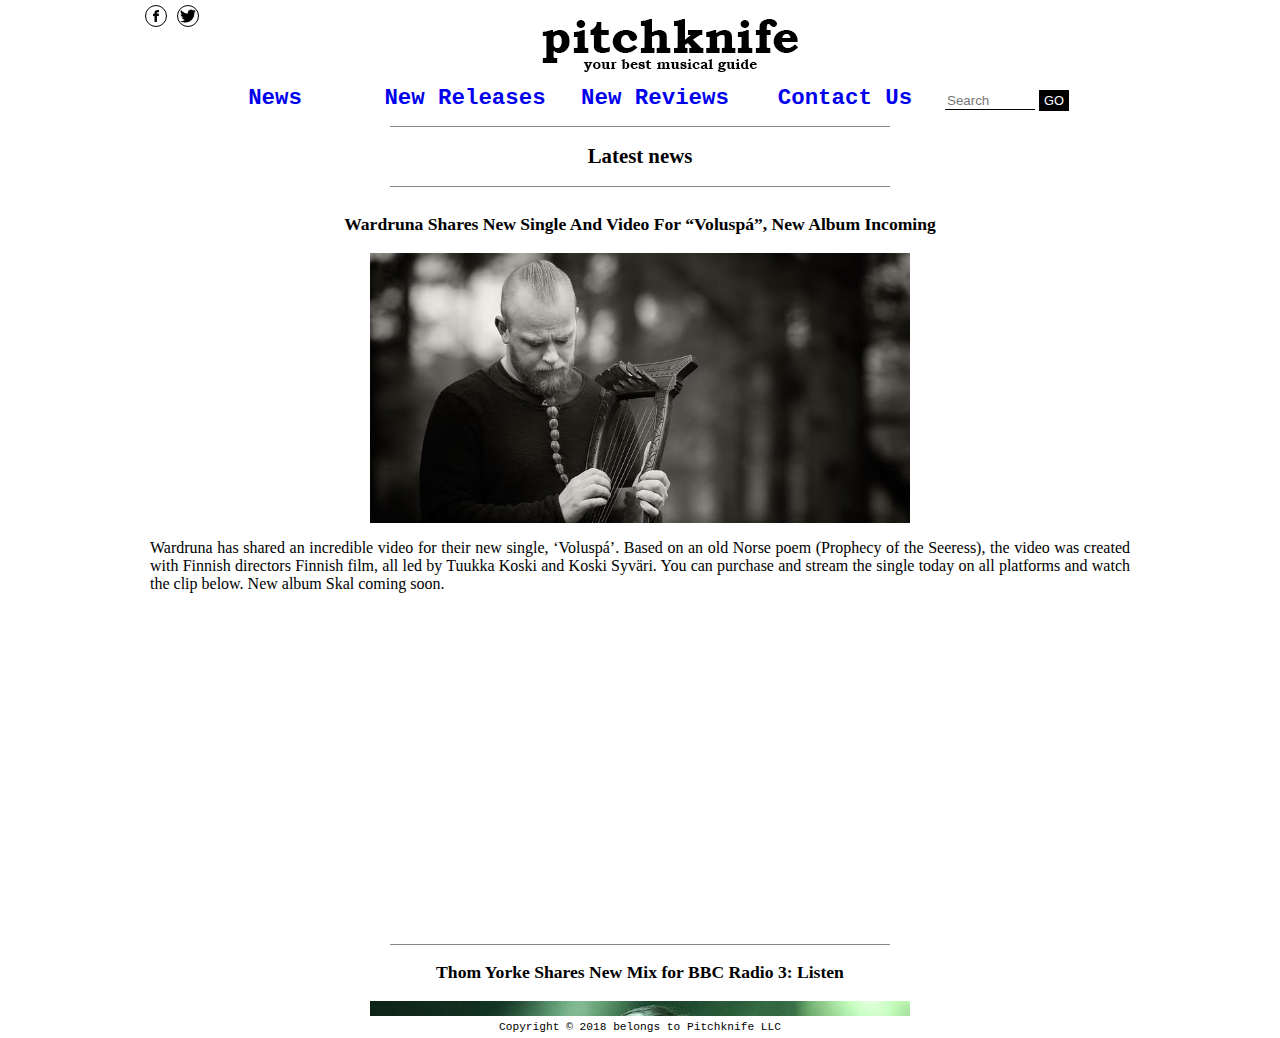
==== hw3/html5/index.htm @ 0a3777da "Remade with html5 and CSS3" ====
<!DOCTYPE html/>
<html>
    <head>
        <meta charset="UTF-8"/>
        <link rel="stylesheet" type="text/css" href="styles/style.css"/>
        
        <title>
            Pitchknife
        </title>
        
    </head>
    
    <body>
        <header>
            <nav>
                <a href="https://facebook.com" target="_blank">
                    <img src="../img/social/fb.png"/ class="imgsocial" alt="facebook">
                </a>
                
                <a href="https://twitter.com" target="_blank">
                    <img src="../img/social/twit.png"/ class="imgsocial" alt="twitter">
                </a>
                <img src="../img/header.png" alt="Header"/>
                
                <ul>
                    <li>
                        <a href="files/news.htm" target="content">
                            News
                        </a>
                    </li>
                   
                    <li>
                        <a href="files/releases.htm" target="content">
                            New Releases
                        </a>
                    </li>
                    
                    <li>
                        <a href="files/reviews.htm" target="content">
                            New Reviews
                        </a>
                    </li>
                    
                    <li>
                        <a href="files/contacts.htm" target="content">
                            Contact Us
                        </a>
                    </li>
                    
                    <li>
                        <form>		
						  <input type="text" placeholder="Search" />
						  <input type="submit" value="GO"/>
					   </form>
                    </li>
                </ul>     
            </nav>
        </header>
        
        <main>
            <iframe name="content" src="files/news.htm" width="100%" height="100%" frameborder="0"></iframe>
        </main>
        
        <footer>
            Copyright &copy; 2018 belongs to Pitchknife LLC
            
        </footer>
    </body>
    
</html>
---- hw3/html5/styles/style.css ----
* {
    box-sizing: border-box;
}

/*Заявляю цвет фона для всех страниц. Зачем-то белый*/
body {						
	background-color: #fff;
    font-family: Georgia;
    margin: 0;
}

img {
    height: 270px;
}
/*Центрирую изображение в заголовке*/
header
img {
/*       background-color: #333;*/
    height: auto;
    display: block;
    margin: auto;
}

/*Центрирую навигацию и задаю ширину*/
nav {
    margin: auto;
    width: 1000px;
    
/*    background-color: aqua;*/
}

nav
ul {
    list-style-type: none;
    margin: 0;
}

/*Горизонтальное меню + поиск, поэтому флоат здесь*/
nav
ul
li {
    float: left;
    width: 180px;
    margin: 0 5px;
/*
    background-color: aquamarine;
    border: 1px solid black;
*/
}

/*Так выглядят пункты меню*/
ul
a {
    display: block;
    text-decoration: none;
    font: bold 1.4em Courier;
    text-align: center;
}

/*Убираем всякие цвета*/
ul
a:visited {
    color: black;
}

ul
a:hover {
    background-color: black;
	color: #fff;
}

input[type=text]{
	width:50%;
	border: none;
	border-bottom: 1px solid black;
	outline: none;
}

input[type=text]:focus {

	border-bottom: 2px solid black;
}

input[type=submit] {
    background-color: black;
	color: white;
	border:none;
	padding:3px 5px;
	font-size: .8em;
	margin: 5 0;
}

nav
form {
    margin: 0;
    padding: 0;
}

.limiter {
    width: 1000px;
    margin: 10px auto auto auto;
    text-align: center;
}

h2 {
    font-size: 1.3em;
}

h3 {
    font-size: 1.1em;
}

.news {
/*    background-color: aqua;*/
    padding: 10px;
}
/*Страница новостей*/
.news
p {
    text-align: justify;
}

.news
img {
    margin: auto;
}

#next {
    font: normal 0.8em  Courier;
	text-decoration: none;
	color: white;
	display: block;
	background-color: black;
	width: 50px;
	margin: auto;
	padding: 2px;
}

/*Страница рецензий*/
.review {
    clear: both;
    margin-top: 15px; 
}
.artist {
    font: bold 1.7em/1.3em Georgia;
} 

.album {
    font: italic 1.7em/1.3em Georgia;
}

.year-tracklist {
    font: 1.3em/1.3em Georgia;
/*    border: 1px solid black;*/
    margin: 5px;
}
.rating {
    font: bold italic 1.7em/1.3em Georgia;
    float: left;
    vertical-align: middle;
    margin-top: 100px;
}

.review img {
    display: inline-block;
    float: left;
    margin: 10px;
}

.review section {
    clear: both;
}
.name {
    float: left;
    width: 500px;
    vertical-align: middle;
    margin-top: 50px;
}

.review p {
    text-align: justify;
}

/*Страница релизов*/

.release {
    width: 800px;
    margin: 10px auto ;
    clear: both;
     
}

.release
img {

    float: left;
    margin: 10px;
}

/*
.release div {
    background-color: aqua;
}
*/

.title {
    float: left;
    margin-left: 50px;
    width: 350px;
/*
    background-color: aqua; 
    border: 1px solid black;
*/
}

.tracklist {
    white-space: pre;
	font-family: "Georgia";
	font-size: 1em;
    text-align: left;
    margin: 5px 0;
/*    border: 1px solid black;*/
}

/*Страшная возня с расположением элементов формы обратной связи*/
main
form {
    margin-top: 10px;
    padding-top: 10px;
}
    
label {
    vertical-align: top;
}

main
input[type=text] {
    width: 352px;
/*    float: right;*/

}

textarea {
    resize: none;
	text-align: left;
    outline: none;
}

.contactlabels {
    width: 1000px;
    margin: 15px auto;
    clear: both;
}

/*Подвал*/
footer {
	padding-top: 10px;
	font:.7em Courier;
    text-align: center;
    padding: 5px;
    clear: both;
}

.imgsocial {
    border: 1px solid black;
	height: 22px;
	width: 22px;
	border-radius: 11px;
	float: left;
	margin: 5px;
}

.imgsocial:hover {
    border: 2px solid black;
}
/*Для разделительной линии*/
.hr {
    height: 1px;
    width: 500px;
    border: 0;
    background: #858687;
    margin-top: 15px;
    margin: auto;
}

.hr-short {
    height: 1px;
    width: 100px;
    border: 0;
    background: #858687;
    margin-top: 15px;
    margin: auto;
}
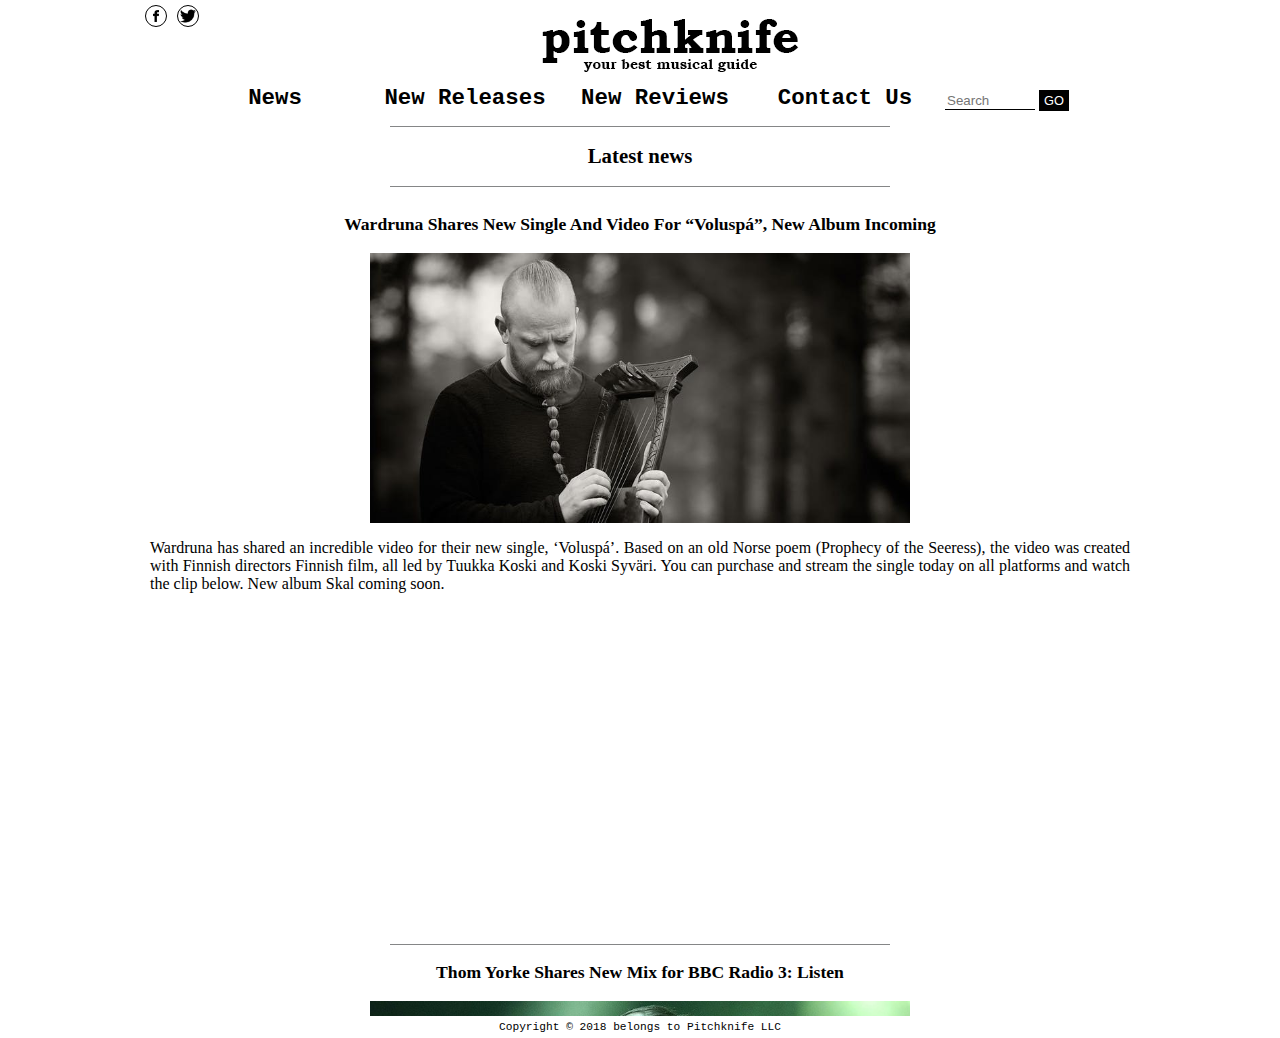
==== commit 10d6b486: "submit" ====
--- a/hw3/html5/index.htm
+++ b/hw3/html5/index.htm
@@ -57,7 +57,7 @@
             </nav>
         </header>
         
-        <main>
+        <main class="homepage">
             <iframe name="content" src="files/news.htm" width="100%" height="100%" frameborder="0"></iframe>
         </main>
         
--- a/hw3/html5/styles/style.css
+++ b/hw3/html5/styles/style.css
@@ -12,21 +12,22 @@
 img {
     height: 270px;
 }
+
 /*Центрирую изображение в заголовке*/
 header
 img {
-/*       background-color: #333;*/
     height: auto;
     display: block;
     margin: auto;
 }
 
+.homepage {
+   
+}
 /*Центрирую навигацию и задаю ширину*/
 nav {
     margin: auto;
     width: 1000px;
-    
-/*    background-color: aqua;*/
 }
 
 nav
@@ -42,10 +43,6 @@
     float: left;
     width: 180px;
     margin: 0 5px;
-/*
-    background-color: aquamarine;
-    border: 1px solid black;
-*/
 }
 
 /*Так выглядят пункты меню*/
@@ -55,7 +52,9 @@
     text-decoration: none;
     font: bold 1.4em Courier;
     text-align: center;
-}
+    color: #000;
+}
+
 
 /*Убираем всякие цвета*/
 ul
@@ -111,9 +110,9 @@
 }
 
 .news {
-/*    background-color: aqua;*/
     padding: 10px;
 }
+
 /*Страница новостей*/
 .news
 p {
@@ -151,7 +150,6 @@
 
 .year-tracklist {
     font: 1.3em/1.3em Georgia;
-/*    border: 1px solid black;*/
     margin: 5px;
 }
 .rating {
@@ -187,7 +185,6 @@
     width: 800px;
     margin: 10px auto ;
     clear: both;
-     
 }
 
 .release
@@ -207,10 +204,6 @@
     float: left;
     margin-left: 50px;
     width: 350px;
-/*
-    background-color: aqua; 
-    border: 1px solid black;
-*/
 }
 
 .tracklist {
@@ -219,7 +212,6 @@
 	font-size: 1em;
     text-align: left;
     margin: 5px 0;
-/*    border: 1px solid black;*/
 }
 
 /*Страшная возня с расположением элементов формы обратной связи*/
@@ -236,8 +228,6 @@
 main
 input[type=text] {
     width: 352px;
-/*    float: right;*/
-
 }
 
 textarea {
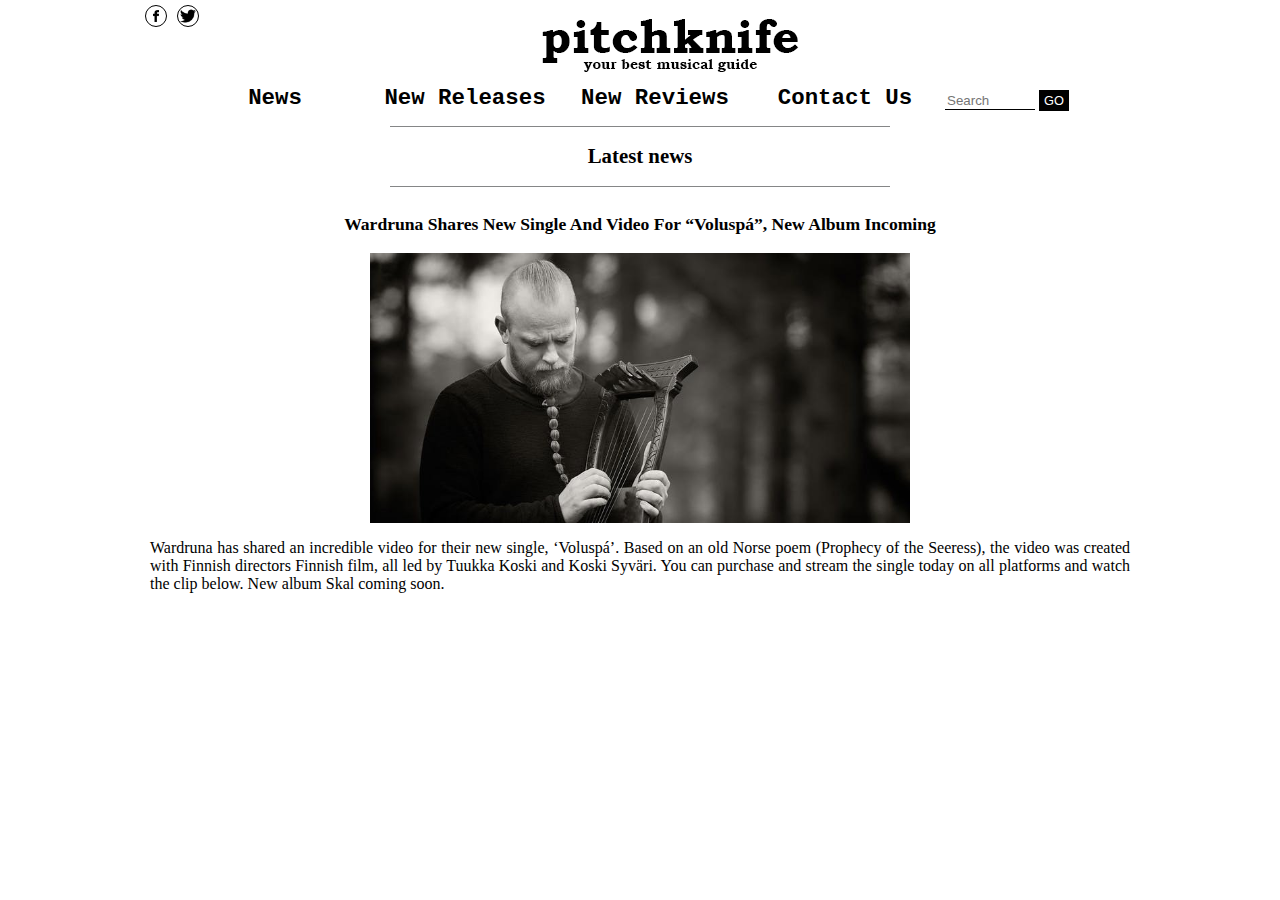
==== commit 7285a4da: "edited" ====
--- a/hw3/html5/index.htm
+++ b/hw3/html5/index.htm
@@ -61,10 +61,7 @@
             <iframe name="content" src="files/news.htm" width="100%" height="100%" frameborder="0"></iframe>
         </main>
         
-        <footer>
-            Copyright &copy; 2018 belongs to Pitchknife LLC
-            
-        </footer>
+
     </body>
     
 </html>
--- a/hw3/html5/styles/style.css
+++ b/hw3/html5/styles/style.css
@@ -22,7 +22,7 @@
 }
 
 .homepage {
-   
+   height: 80vh;
 }
 /*Центрирую навигацию и задаю ширину*/
 nav {
@@ -189,9 +189,8 @@
 
 .release
 img {
-
-    float: left;
-    margin: 10px;
+    float: left;
+    margin: 35px 10px 10px 10px;
 }
 
 /*
